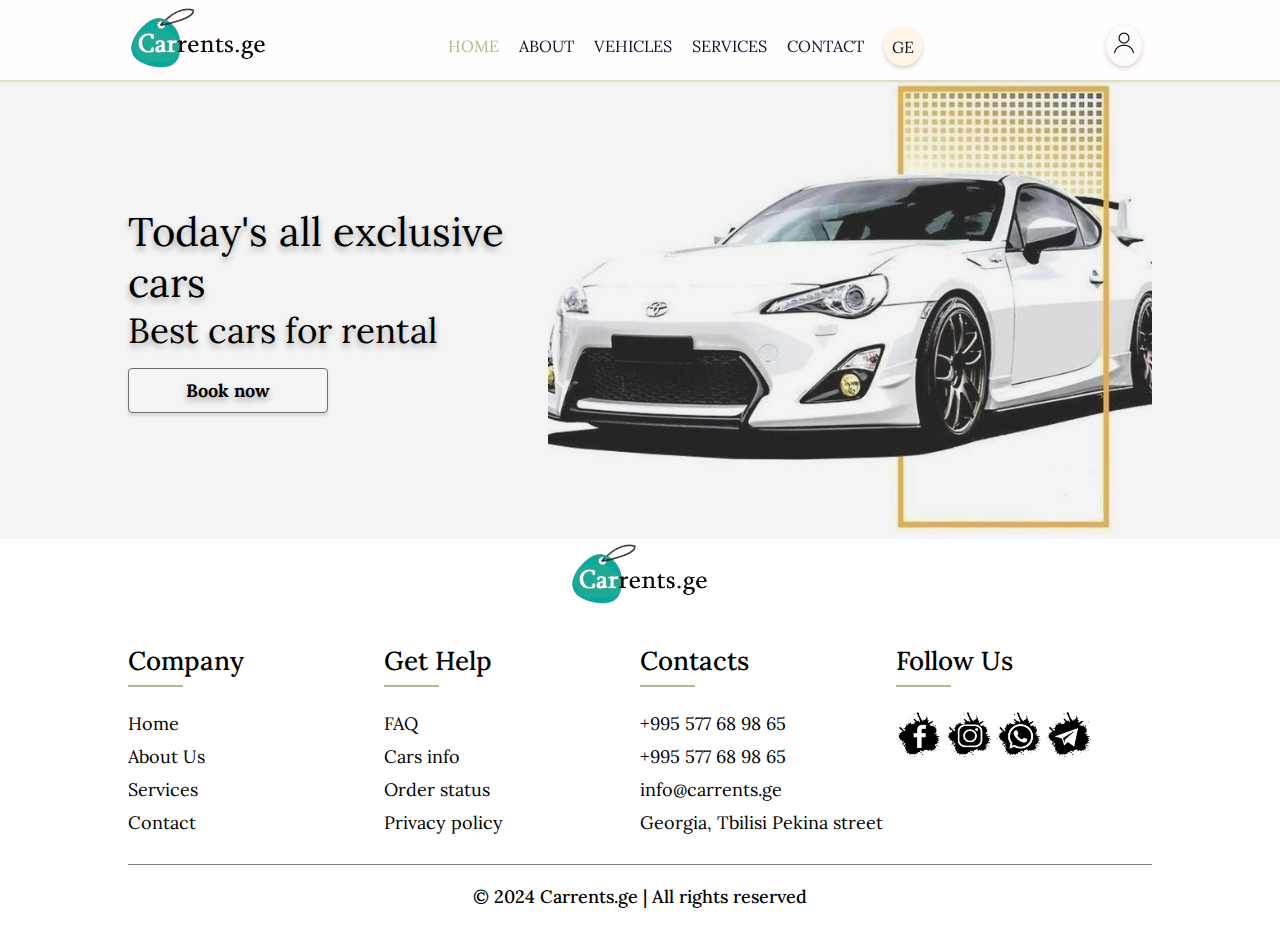
==== index.html @ b6448f94 "carrents first demo" ====
<!DOCTYPE html>
<html lang="en">

<head>
	<meta content="" charset="UTF-8">
	<meta http-equiv="X-UA-Compatible" content="IE=edge">
	<meta name="viewport" content="width=device-width, initial-scale=1.0">
	<meta name="description" content="Аренда авто каршеринг в Грузии. Быстро удобно качественно и безопасно">
	<link rel="stylesheet" href="css/webfonts/all.min.css">
	<link rel="stylesheet" href="css/style.css">
	<title>Аренда авто в Грузии.Быстро качественно и безопасно</title>
	<script defer src="js/script.js"></script>
</head>

<body>
	<!-- header section -->
	<header class="header">
		<div class="logo-box">
			<a href="#"><img src="images/logo.png" alt="company logo"></a>
		</div>
		<nav class="navbar">
			<a href="#" class="nav-link active">Home</a>
			<a href="about.html" class="nav-link">About</a>
			<a href="#" class="nav-link">Vehicles</a>
			<a href="services.html" class="nav-link">Services</a>
			<a href="contact.html" class="nav-link">Contact</a>

			<div class="lang-box">
				<div class="lang-btn active">
					<button class="header__btn active" data-btn="ge">GE</button>
				</div>
				<!-- <div class="lang-btn">
					<button class="header__btn" data-btn="en">EN</button>
				</div>
				<div class="lang-btn">
					<button class="header__btn" data-btn="ru">RU</button>
				</div> -->
			</div>
		</nav>
		<div class="menu-box">
			<div class="user-box">
				<a href="signin.html"><img src="icons/user.png" alt="profile icon"></a>
			</div>
			<div id="menu-btn" class="fas fa-bars"></div>
		</div>
	</header>


	<!-- Hero section -->
	<section class="hero">
		<div class="hero-wrapper">
			<div class="container">
				<div class="hero-box">
					<div class="hero-content">
						<h1>Today's all exclusive cars</h1>
						<h2>Best cars for rental</h2>
						<div class="hero-btn">
							<button>Book now</button>
						</div>
					</div>
					<div class="hero-image">
						<img src="images/toyota.jfif" alt="car image">
					</div>
				</div>
			</div>
		</div>
	</section>

	<main class="main">
	</main>


	<!-- Footer section -->
	<div class="logo-box">
		<a href="index.html"><img src="images/logo.png" alt="company Logo"></a>
	</div>
	<footer class="footer">
		<div class="container">
			<div class="row">
				<div class="footer-col">
					<h4 class="footer-liks-title">Company</h4>
					<ul>
						<li><a href="#">Home</a></li>
						<li><a href="#">About Us</a></li>
						<li><a href="#">Services</a></li>
						<li><a href="#">Contact</a></li>
					</ul>
				</div>
				<div class="footer-col">
					<h4 class="footer-liks-title">Get help</h4>
					<ul>
						<li><a href="#">FAQ</a></li>
						<li><a href="#">Cars info</a></li>
						<li><a href="#">Order status</a></li>
						<li><a href="#">Privacy policy</a></li>
					</ul>
				</div>
				<div class="footer-col">
					<h4 class="footer-liks-title">Contacts</h4>
					<ul>
						<li><a href="tel:+995 577 68 98 65">+995 577 68 98 65</a></li>
						<li><a href="tel:+995 577 68 98 65">+995 577 68 98 65</a></li>
						<li><a href="MailTo:info@carrents.ge">info@carrents.ge</a></li>
						<li><a href="#">Georgia, Tbilisi Pekina street</a></li>
					</ul>
				</div>
				<div class="footer-col">
					<h4 class="footer-liks-title">Follow us</h4>
					<div class="social-links">
						<a href="#"><img src="icons/facebook.png" alt="facebook"></a>
						<a href="#"><img src="icons/instagram.png" alt="instagram"></a>
						<a href="#"><img src="icons/whatsapp.png" alt="whatsapp"></a>
						<a href="#"><img src="icons/telegram.png" alt="telegramm"></a>
					</div>
				</div>
			</div>
			<div class="copyright-box">
				<p class="copyright">© 2024 Carrents.ge | All rights reserved</p>
			</div>
		</div>
	</footer>
</body>
</html>
---- css/style.css ----
@import url("https://fonts.googleapis.com/css2?family=Devonshire&family=Lora:ital,wght@0,400..700;1,400..700&family=Rubik+80s+Fade&family=Rubik+Microbe&family=Taprom&display=swap");

:root {
  --main-color: #02a086;
  --text-color: black;
  --white: white;
  --dark-blue: #0c152e; /* background-color: #efefd6; */
  --text-shadow: 0 4px 6px rgba(0, 0, 0, 0.3);
  --box-shadow: 0 2px 4px rgba(207, 204, 196, 0.9);
  --header-bg: #fffdfd;
  --border-btns: #e6dcc3;
  --font-size: 18px;
  --font-family: "Lora", serif;
}
* {
  font-family: "Lora", serif;
  font-optical-sizing: auto;
  font-weight: 400;
  font-style: normal;
  font-size: var(--font-size);
  margin: 0;
  padding: 0;
  box-sizing: border-box;
  outline: none;
  border: none;
  text-decoration: none;
}
ul,ol,
li {
  list-style: none;
  padding: 0;
}
html::-webkit-scrollbar {
  width: 6px;
}
html::-webkit-scrollbar-track {
  background: var(--white);
}
html::-webkit-scrollbar-thumb {
  background: #b3b792;
  height: 200px;
}
body {
  width: 100%;
  height: 100%;
}
.wrapper {
  min-height: 100%;
  display: flex;
  flex-direction: column;
}
.container {
  max-width: 100%;
  margin: 0 auto;
  padding: 0rem 10%;
}

/* header box */
.header {
  position: sticky;
  top: 0;
  left: 0;
  width: 100%;
  height: 80px;
  display: flex;
  justify-content: space-between;
  align-items: center;
  padding: 0rem 10%;
  background: var(--header-bg);
  box-shadow: 0 2px 2px rgba(128, 115, 1, 0.2);
  z-index: 1000;
}
.logo-box a img {
  width: 100%;
  height: 70px;
}
.navbar {
  display: flex;
  align-items: center;
  justify-content: center;
  padding-top: 0.7rem;
}

.navbar a {
  font-size: 0.9rem;
  text-transform: uppercase;
  margin-right: 20px;
  color: var(--dark-blue);
  transition: 0.2s;
  -webkit-transition: 0.2s;
  -moz-transition: 0.2s;
  -ms-transition: 0.2s;
  -o-transition: 0.2s;
}
.nav-link.active {
  color: #b3b792;
}
.nav-link {
  display: flex;
  align-items: center;
}
.navbar a:hover {
  color: grey;
}

.profile-btn {
  background-color: var(--white);
  box-shadow: var(--box-shadow);
  padding: 4px;
  border-radius: 50%;
  -webkit-border-radius: 50%;
  -moz-border-radius: 50%;
  -ms-border-radius: 50%;
  -o-border-radius: 50%;
}

#menu-btn {
  font-size: 1.6rem;
  background-color: white;
  color: #3e3e3e;
  display: none;
}

.menu-box {
  display: flex;
  justify-content: flex-end;
  align-items: center;
  margin-top: 10px;
}
.lang-box {
  display: flex;
  align-items: center;
}
.lang-btn {
  background-color: white;
  box-shadow: var(--box-shadow);
  padding: 8px;
  border-radius: 50%;
  margin-right: 5px;
  -webkit-border-radius: 50%;
  -moz-border-radius: 50%;
  -ms-border-radius: 50%;
  -o-border-radius: 50%;
}
.lang-btn.active {
  background-color: rgb(254, 245, 230);
}
.user-box {
  background-color: #fefbfb;
  box-shadow: var(--box-shadow);
  padding: 6px;
  border-radius: 50%;
  margin-right: 10px;
  -webkit-border-radius: 50%;
  -moz-border-radius: 50%;
  -ms-border-radius: 50%;
  -o-border-radius: 50%;
}
.header__btn {
  font-size: 16px;
  background-color: inherit;
  color: var(--dark-blue);
}
.cart-box {
  background-color: rgb(254, 245, 230);
  box-shadow: var(--box-shadow);
  padding: 6px;
  border-radius: 50%;
  margin-right: 10px;
  -webkit-border-radius: 50%;
  -moz-border-radius: 50%;
  -ms-border-radius: 50%;
  -o-border-radius: 50%;
}


/* All Section title styles here*/
.section-title {
  font-size: 30px;
  font-weight: 500;
  text-transform: uppercase;
  text-align: center;
  margin: 50px 0px;
  color: var(--dark-blue);
}

/* All pages Hero images styles here */
.hero {
  width: 100%;
  height: 100%;
}
.hero-wrapper {
  position: relative;
  width: 100%;
  height: 100%;
}
.hero-box {
  display: flex;
  justify-content: space-between;
  align-items: center;
  width: 100%;
  height: 100%;
}
.hero-box img {
  max-width: 100%;
  height: 100%;
}

.hero-box::before {
  position: absolute;
  top: 0;
  left: 0;
  content: "";
  width: 100%;
  height: 100%;
  background: rgba(145, 144, 144, 0.1);
  z-index: 1;
}

.hero-content {
  display: flex;
  flex-direction: column;
  width: 50%;
  height: 100%;
}
.hero-content h1 {
  font-weight: 400;
  font-size: 40px;
  text-shadow: var(--text-shadow);
  z-index: 3;
}
.hero-content h2 {
  font-size: 35px;
  font-weight: 400;
  text-shadow: var(--text-shadow);
  z-index: 3;
}
.hero-btn {
  z-index: 3;
}
.hero-btn button {
  font-weight: 700;
  width: 200px;
  height: 45px;
  margin-top: 15px;
  background-color: inherit;
  border: 1px solid rgb(109, 109, 109);
  box-shadow: 0 3px 3px rgba(0, 0, 0, 0.1);
  text-shadow: var(--text-shadow);
  cursor: pointer;
  border-radius: 4px;
  -webkit-border-radius: 4px;
  -moz-border-radius: 4px;
  -ms-border-radius: 4px;
  -o-border-radius: 4px;
}

/* About page styles */
.about {
  position: relative;
}
.about-content img {
  position: absolute;
  width: 100px;
  height: 100px;
  top: 0;
  left: -50px;
}
.about-content-box {
  display: flex;
  justify-content: space-between;
  align-items: center;
  padding-bottom: 80px;
}
.about-content {
  width: 50%;
  height: auto;
}
.about-content-btn-box {
  display: flex;
  align-items: center;
  margin-top: 10px;
}
.about-content-btn-box a {
  font-weight: 700;
  display: flex;
  align-items: center;
  justify-content: center;
  background-color: rgb(254, 245, 230);
  color: black;
  width: 200px;
  height: 45px;
  border: 1px solid #b3b792;
  box-shadow: var(--box-shadow);
  text-shadow: 0 4px 4px rgba(0, 0, 0, 0.2);
  border-radius: 4px;
  -webkit-border-radius: 4px;
  -moz-border-radius: 4px;
  -ms-border-radius: 4px;
  -o-border-radius: 4px;
}
.about-content-title h3 {
  font-size: 22px;
  font-weight: 700;
  margin-bottom: 6px;
  color: var(--dark-blue);
}

.about-content-image {
  width: 50%;
  height: auto;
}
.about-content-image img {
  width: 100%;
  height: 100%;
}

/* contact page styles */
.contact-box {
  display: flex;
  justify-content: space-between;
  align-items: center;
  padding-bottom: 70px;
}
form {
  width: 100%;
  height: 100%;
  padding: 0px;
}
.col-right {
  width: 50%;
  height: 100%;
}
.col-right p {
  font-size: 25px;
  font-weight: 600;
  color: #3e3e3e;
}

.form-group {
  display: flex;
  flex-direction: column;
  padding: 0px 0px;
}
.form-group span {
  color: #807301;
}
.form-control {
  width: 100%;
  height: 45px;
  margin: 10px 0px;
  padding-left: 10px;
  border: 1px solid gray;
  border-radius: 5px;
  -webkit-border-radius: 5px;
  -moz-border-radius: 5px;
  -ms-border-radius: 5px;
  -o-border-radius: 5px;
}
.check-box {
  display: flex;
}
.check-box p {
  font-size: 18px;
  font-weight: normal;
  margin-left: 5px;
}
.check-box a {
  font-size: 18px;
  font-weight: 600;
  font-style: italic;
  margin-left: 5px;
  text-decoration: underline;
  color: #8b8e76;
}
.submit-box {
  display: flex;
  justify-content: center;
  margin-top: 30px;
}
.submit-box button {
  font-size: 20px;
  font-weight: 500;
  text-transform: uppercase;
  background-color: rgb(254, 245, 230);
  color: var(--dark-blue);
  padding: 10px 30px;
  border: 1px solid rgb(217, 213, 207);
  box-shadow: 0 2px 2px rgba(128, 115, 1, 0.4);
  text-shadow: var(--text-shadow);
  width: 200px;
  height: 45px;
  border-radius: 3px;
  -webkit-border-radius: 3px;
  -moz-border-radius: 3px;
  -ms-border-radius: 3px;
  -o-border-radius: 3px;
}
/* Left colgroup */
.col-left {
  width: 50%;
  height: 100%;
}
.col-left p {
  font-size: 25px;
  font-weight: 600;
  color: #3e3e3e;
}
.contacts-box {
  padding: 5px 0px;
  width: 100%;
  height: auto;
}
.col-left-box {
  margin: 10px 0px;
}
.col-left-box span {
  color: #8b8e76;
  font-weight: 500;
}
.col-left-box a {
  margin-left: 5px;
  color: var(--dark-blue);
  font-weight: 800;
}
.col-left-box p {
  font-size: 18px;
  /* font-weight: normal; */
  color: var(--dark-blue);
  margin-left: 5px;
}

/* footer box */
.row {
  display: flex;
  flex-wrap: wrap;
}

.footer {
  padding: 30px 0px 30px 0px;
}

.logo-box img {
  width: 100%;
  height: 80px;
}

.footer-col {
  width: 25%;
}
.footer-col h4 {
  font-size: 26px;
  color: black;
  text-transform: capitalize;
  margin-bottom: 35px;
  font-weight: 500;
  position: relative;
}
.footer-col h4::before {
  content: "";
  position: absolute;
  left: 0;
  bottom: -10px;
  background: #b3b792;
  height: 2px;
  box-sizing: border-box;
  width: 55px;
}
.footer-col ul li:not(:last-child) {
  margin-bottom: 10px;
}
.footer-col ul li a {
  font-size: 18px;
  color: black;
  text-decoration: none;
  font-weight: 300;
  display: block;
  transition: all 0.3s ease;
}
.footer-col ul li a:hover {
  color: #807301;
  padding-left: 8px;
}
.footer-col .social-links a img {
  font-size: 20px;
  display: inline-block;
  height: 45px;
  width: 45px;
}

.logo-box {
  display: flex;
  justify-content: center;
  align-items: center;
}
.follow-btn {
  display: flex;
  justify-content: right;
  align-items: center;
  margin-top: 5px;
  height: 20px;
}
.follow-btn img {
  position: fixed;
  bottom: 80px;
  right: 8.5%;
  width: 100px;
  height: 50px;
}
.copyright-box {
  margin-top: 30px;
}
.copyright {
  font-weight: 500;
  display: flex;
  justify-content: center;
  align-items: center;
  padding: 20px 0px 5px 0px;
  color: black;
  border-top: 1px solid grey;
}
.col-left-box {
  display: flex;
  flex-direction: row;
  align-items: center;
}

.contact-img {
  width: 45px;
  height: 45px;
}

/* media queries */
@media (max-width: 1200px) {
  .container {
    padding: 0rem 8%;
  }
  .header {
    padding: 0rem 8%;
  }
  .home-content {
    position: absolute;
    top: 0;
    left: 8%;
    width: 100%;
    height: 100%;
    display: flex;
    align-items: center;
  }
}

@media (max-width: 991px) {
  .container {
    padding: 0rem 4%;
  }
  .header {
    width: 100%;
    padding: 0rem 4%;
  }
  .about-content-box {
    display: flex;
    flex-direction: column;
    padding-bottom: 80px;
  }
  .about-content {
    width: 100%;
    height: auto;
  }
  .about-content-image {
    width: 100%;
    height: auto;
  }
  .home-content h1 {
    display: none;
  }
  .home-content h2 {
    display: none;
  }
  .book-box button {
    display: none;
  }
  .contact-box {
    display: flex;
    flex-wrap: wrap;
    margin-bottom: 50px;
    padding: 0rem;
  }
  .col-right {
    width: 100%;
    height: 100%;
  }
  .col-left {
    width: 100%;
    height: 100%;
  }
}

@media (max-width: 768px) {
  .container {
    padding: 0rem 4%;
  }
  .header {
    padding: 0rem 4%;
  }
  .navbar {
    position: absolute;
    top: 100%;
    left: 0;
    right: 0;
    padding: 1.5rem;
    display: flex;
    flex-direction: column;
    justify-content: flex-start;
    align-items: flex-start;
    clip-path: polygon(0 0, 100% 0, 100% 0, 0 0);
    background: white;
    border-top: 2px solid gray;
    height: 500px;
  }
  .navbar.active {
    clip-path: polygon(0 0, 100% 0, 100% 100%, 0 100%);
    background: white;
  }
  .navbar a {
    display: flex;
    font-size: 1rem;
    padding: 0.1rem 0rem;
    margin-top: 0.8rem;
    color: var(--text-color);
  }
  .nav-link.active {
    color: var(--dark-blue);
  }

  #menu-btn {
    display: block;
    font-size: 1.6rem;
    transition: 0.3s linear;
    -webkit-transition: 0.3s linear;
    -moz-transition: 0.3s linear;
    -ms-transition: 0.3s linear;
    -o-transition: 0.3s linear;
  }
  #menu-btn.fa-times {
    transform: rotate(360deg);
    -webkit-transform: rotate(360deg);
    -moz-transform: rotate(360deg);
    -ms-transform: rotate(360deg);
    -o-transform: rotate(360deg);
  }
  .lang-box {
    position: absolute;
    top: 10px;
    right: 10px;
    display: flex;
    align-items: center;
    justify-content: center;
  }
  .hero-content {
    display: none;
  }
  .footer {
    padding: 0;
    margin: 0;
  }
  .footer-col {
    width: 50%;
    margin-top: 30px;
  }
  .copyright {
    padding: 20px 0px;
  }
  .about-content-image {
    width: 100%;
    height: auto;
    margin-top: 50px;
  }
  .about-content-btn-box {
    display: flex;
    align-items: center;
    justify-content: center;
    margin-top: 20px;
  }
}

@media (max-width: 576px) {
  .container {
    padding: 0rem 5%;
  }
  .header {
    padding: 0rem 5%;
  }
  .navbar {
    padding: 1rem;
  }
  .hero-box::before {
    background: rgba(145, 144, 144, 0.2);
  }
  .footer-col {
    width: 100%;
  }
}

@media (max-width: 420px) {
  .container {
    padding: 0rem 5.5%;
  }
  .header {
    padding: 0rem 5%;
  }
  .navbar {
    padding: 0.5rem 1.2rem;
  }
  .contacts-box {
    padding: 0px 0px 10px 0px;
    width: 100%;
    height: auto;
  }
  .copyright-box {
    margin-top: 15px;
  }
  .copyright {
    padding: 25px 0px;
  }
}
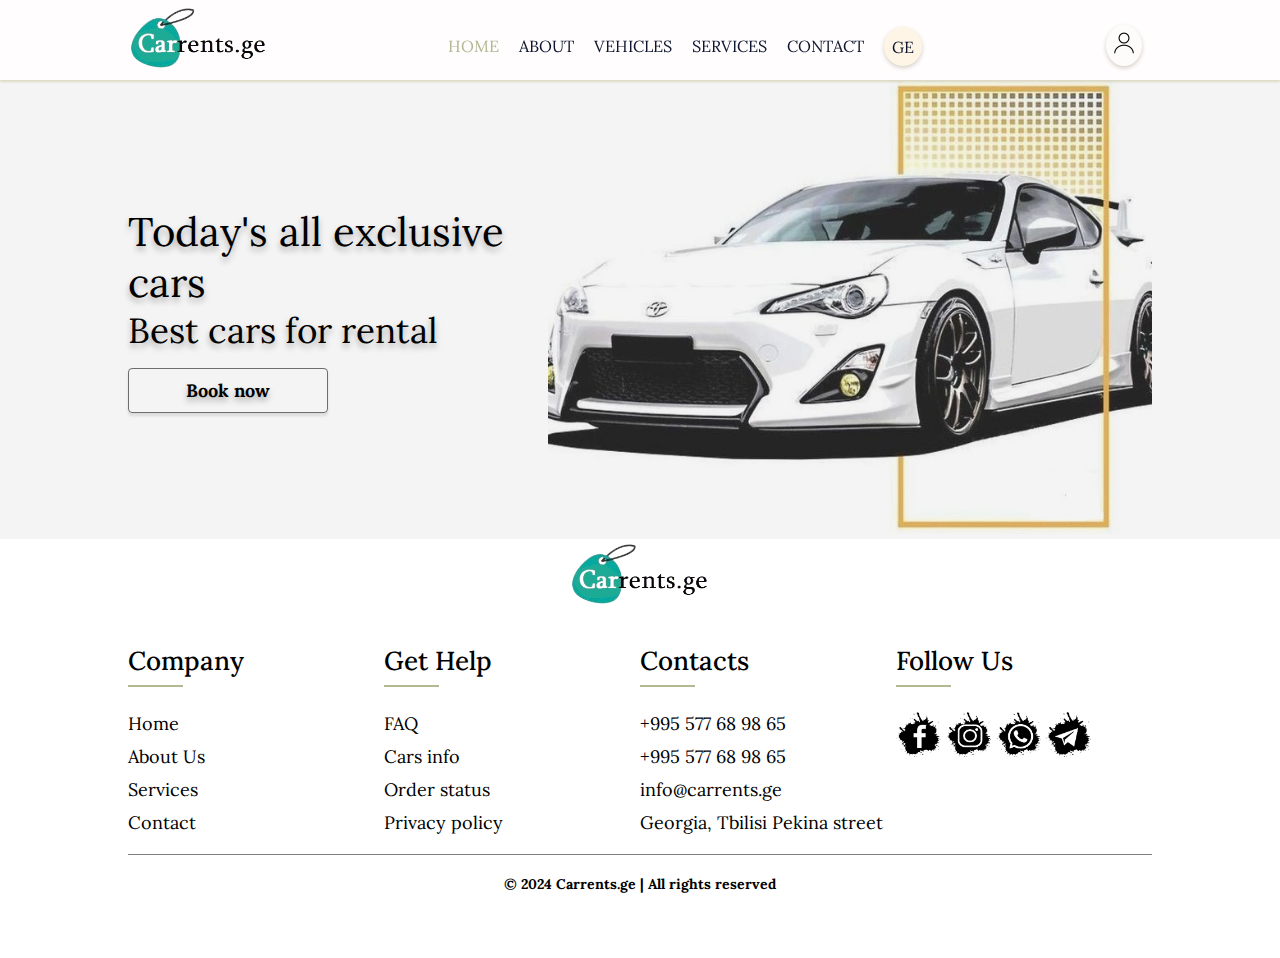
==== commit 617367ca: "new 3" ====
--- a/index.html
+++ b/index.html
@@ -2,7 +2,7 @@
 <html lang="en">
 
 <head>
-	<meta content="" charset="UTF-8">
+	<meta charset="UTF-8">
 	<meta http-equiv="X-UA-Compatible" content="IE=edge">
 	<meta name="viewport" content="width=device-width, initial-scale=1.0">
 	<meta name="description" content="Аренда авто каршеринг в Грузии. Быстро удобно качественно и безопасно">
@@ -98,8 +98,8 @@
 				<div class="footer-col">
 					<h4 class="footer-liks-title">Contacts</h4>
 					<ul>
-						<li><a href="tel:+995 577 68 98 65">+995 577 68 98 65</a></li>
-						<li><a href="tel:+995 577 68 98 65">+995 577 68 98 65</a></li>
+						<li><a href="tel:+995577689865">+995 577 68 98 65</a></li>
+						<li><a href="tel:+995577689865">+995 577 68 98 65</a></li>
 						<li><a href="MailTo:info@carrents.ge">info@carrents.ge</a></li>
 						<li><a href="#">Georgia, Tbilisi Pekina street</a></li>
 					</ul>
@@ -120,4 +120,4 @@
 		</div>
 	</footer>
 </body>
-</html>+</html>
--- a/css/style.css
+++ b/css/style.css
@@ -508,14 +508,15 @@
   height: 50px;
 }
 .copyright-box {
-  margin-top: 30px;
-}
-.copyright {
-  font-weight: 500;
+  margin: 20px 0px 20px 0px;
+}
+.copyright-box p {
+  font-size: 14px;
+  font-weight: 700;
   display: flex;
   justify-content: center;
   align-items: center;
-  padding: 20px 0px 5px 0px;
+  padding: 20px 0px 15px 0px;
   color: black;
   border-top: 1px solid grey;
 }
